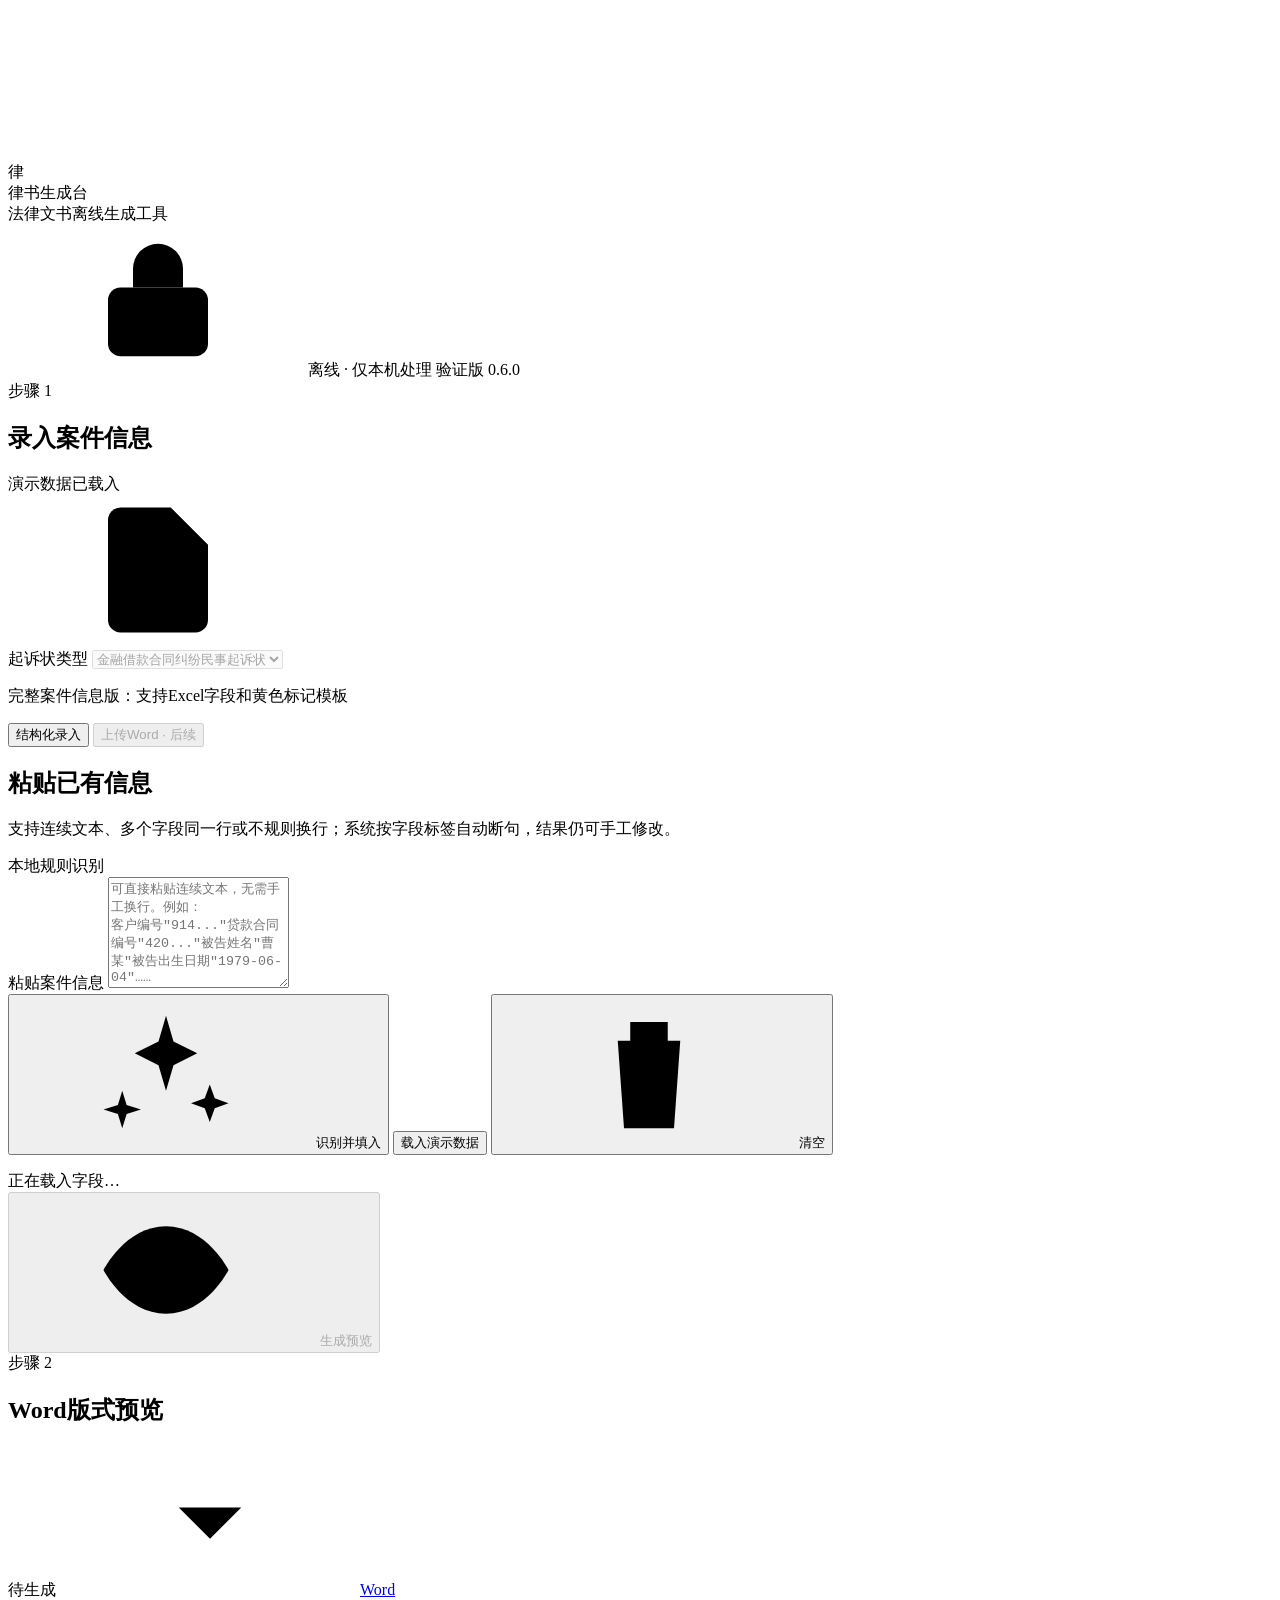
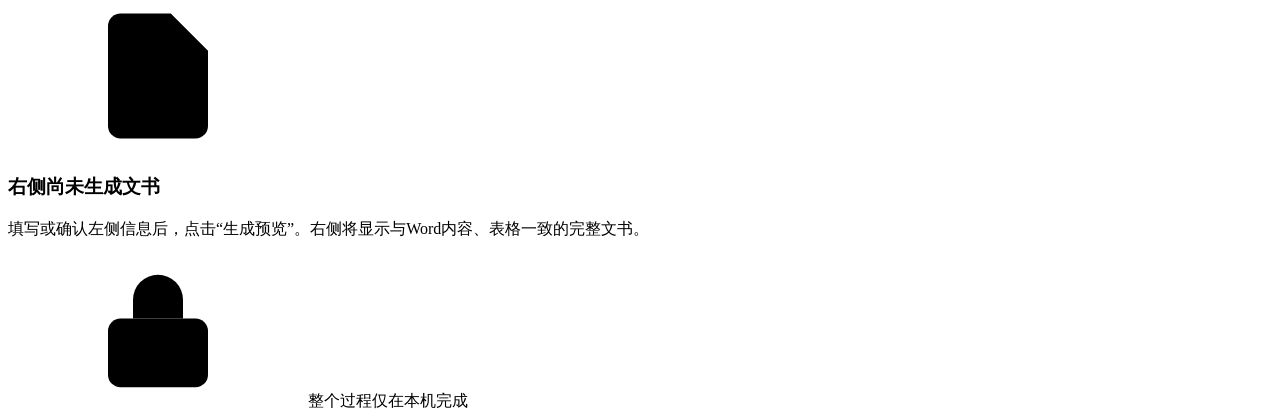
==== static/index.html @ b5808a81 "Initial release: reproducible Feishu legal AI workgroup" ====
<!doctype html>
<html lang="zh-CN">
<head>
  <meta charset="utf-8">
  <meta name="viewport" content="width=device-width, initial-scale=1">
  <meta name="color-scheme" content="light">
  <title>律书生成台</title>
  <link rel="stylesheet" href="/app.css">
</head>
<body>
  <svg class="svg-sprite" aria-hidden="true">
    <symbol id="icon-file" viewBox="0 0 24 24"><path d="M14 2H6a2 2 0 0 0-2 2v16a2 2 0 0 0 2 2h12a2 2 0 0 0 2-2V8z"/><path d="M14 2v6h6M8 13h8M8 17h6"/></symbol>
    <symbol id="icon-eye" viewBox="0 0 24 24"><path d="M2 12s3.5-7 10-7 10 7 10 7-3.5 7-10 7S2 12 2 12z"/><circle cx="12" cy="12" r="3"/></symbol>
    <symbol id="icon-download" viewBox="0 0 24 24"><path d="M12 3v12M7 10l5 5 5-5M5 21h14"/></symbol>
    <symbol id="icon-spark" viewBox="0 0 24 24"><path d="m12 3 1.2 4.1L17 9l-3.8 1.9L12 15l-1.2-4.1L7 9l3.8-1.9L12 3zM5 15l.7 2.3L8 18l-2.3.7L5 21l-.7-2.3L2 18l2.3-.7L5 15zM19 14l.8 2.2L22 17l-2.2.8L19 20l-.8-2.2L16 17l2.2-.8L19 14z"/></symbol>
    <symbol id="icon-check" viewBox="0 0 24 24"><circle cx="12" cy="12" r="9"/><path d="m8 12 2.7 2.7L16.5 9"/></symbol>
    <symbol id="icon-alert" viewBox="0 0 24 24"><path d="M10.3 3.8 2.4 18a2 2 0 0 0 1.8 3h15.6a2 2 0 0 0 1.8-3L13.7 3.8a2 2 0 0 0-3.4 0z"/><path d="M12 9v4M12 17h.01"/></symbol>
    <symbol id="icon-lock" viewBox="0 0 24 24"><rect x="4" y="10" width="16" height="11" rx="2"/><path d="M8 10V7a4 4 0 0 1 8 0v3"/></symbol>
    <symbol id="icon-refresh" viewBox="0 0 24 24"><path d="M20 7v5h-5M4 17v-5h5"/><path d="M18.2 9A7 7 0 0 0 6.3 6.3L4 9M5.8 15A7 7 0 0 0 17.7 17.7L20 15"/></symbol>
    <symbol id="icon-trash" viewBox="0 0 24 24"><path d="M4 7h16M9 7V4h6v3M7 7l1 14h8l1-14M10 11v6M14 11v6"/></symbol>
  </svg>

  <header class="app-header">
    <div class="brand">
      <div class="brand-mark" aria-hidden="true">律</div>
      <div>
        <div class="brand-name">律书生成台</div>
        <div class="brand-subtitle" id="brandSubtitle">法律文书离线生成工具</div>
      </div>
    </div>
    <div class="header-meta">
      <span class="privacy-badge" id="privacyBadge"><svg><use href="#icon-lock"/></svg>离线 · 仅本机处理</span>
      <span class="version-badge" id="versionBadge">验证版 0.6.0</span>
    </div>
  </header>

  <main class="workspace">
    <section class="input-pane" aria-labelledby="input-title">
      <div class="pane-topbar">
        <div>
          <span class="eyebrow">步骤 1</span>
          <h1 id="input-title">录入案件信息</h1>
        </div>
        <span class="save-state" id="saveState">演示数据已载入</span>
      </div>

      <div class="input-scroll">
        <section class="template-card" aria-labelledby="template-title">
          <div class="template-icon"><svg><use href="#icon-file"/></svg></div>
          <div class="template-copy">
            <label id="template-title" for="templateSelect">起诉状类型</label>
            <select id="templateSelect" disabled>
              <option>金融借款合同纠纷民事起诉状</option>
            </select>
            <p>完整案件信息版：支持Excel字段和黄色标记模板</p>
          </div>
        </section>

        <div class="mode-tabs" role="tablist" aria-label="信息录入方式">
          <button class="mode-tab is-active" role="tab" aria-selected="true">结构化录入</button>
          <button class="mode-tab" role="tab" aria-selected="false" disabled>上传Word · 后续</button>
        </div>

        <section class="paste-card" aria-labelledby="paste-title">
          <div class="section-heading compact">
            <div>
              <h2 id="paste-title">粘贴已有信息</h2>
              <p>支持连续文本、多个字段同一行或不规则换行；系统按字段标签自动断句，结果仍可手工修改。</p>
            </div>
            <span class="local-chip">本地规则识别</span>
          </div>
          <label class="sr-only" for="pasteInput">粘贴案件信息</label>
          <textarea id="pasteInput" rows="7" placeholder="可直接粘贴连续文本，无需手工换行。例如：&#10;客户编号&quot;914...&quot;贷款合同编号&quot;420...&quot;被告姓名&quot;曹某&quot;被告出生日期&quot;1979-06-04&quot;……"></textarea>
          <div class="paste-actions">
            <button class="button secondary" id="recognizeButton" type="button">
              <svg><use href="#icon-spark"/></svg>识别并填入
            </button>
            <button class="text-button" id="loadExampleButton" type="button">载入演示数据</button>
            <button class="text-button danger-text" id="clearButton" type="button">
              <svg><use href="#icon-trash"/></svg>清空
            </button>
          </div>
          <p class="recognize-result" id="recognizeResult" role="status" aria-live="polite"></p>
        </section>

        <div id="formGroups" class="form-groups" aria-live="polite">
          <div class="skeleton-block"></div>
          <div class="skeleton-block"></div>
        </div>
      </div>

      <div class="generate-bar">
        <div class="generate-copy">
          <span class="status-dot"></span>
          <span id="validationSummary">正在载入字段…</span>
        </div>
        <button id="generateButton" class="button primary" type="button" disabled>
          <svg><use href="#icon-eye"/></svg>
          <span>生成预览</span>
        </button>
      </div>
    </section>

    <section class="preview-pane" aria-labelledby="preview-title">
      <div class="preview-toolbar">
        <div>
          <span class="eyebrow">步骤 2</span>
          <h2 id="preview-title">Word版式预览</h2>
        </div>
        <div class="preview-actions">
          <span class="preview-status" id="previewStatus">待生成</span>
          <a class="button ghost is-disabled" id="downloadDocx" href="#" aria-disabled="true">
            <svg><use href="#icon-download"/></svg>Word
          </a>
        </div>
      </div>

      <div class="preview-stage" id="previewStage">
        <div class="empty-preview" id="emptyPreview">
          <div class="empty-illustration">
            <svg><use href="#icon-file"/></svg>
            <span class="highlight-line one"></span>
            <span class="highlight-line two"></span>
          </div>
          <h3>右侧尚未生成文书</h3>
          <p>填写或确认左侧信息后，点击“生成预览”。右侧将显示与Word内容、表格一致的完整文书。</p>
          <div class="empty-note" id="processingNote"><svg><use href="#icon-lock"/></svg>整个过程仅在本机完成</div>
        </div>
        <div class="loading-preview" id="loadingPreview" hidden>
          <div class="spinner" aria-hidden="true"></div>
          <h3>正在生成Word</h3>
          <p id="loadingCopy">仅在本机填充模板，不再等待PDF转换。</p>
        </div>
        <div id="htmlPreview" class="html-preview" aria-label="起诉状Word版式预览" hidden></div>
      </div>

      <aside class="message-panel" id="messagePanel" hidden aria-live="polite"></aside>
    </section>
  </main>

  <div class="toast" id="toast" role="status" aria-live="polite" hidden></div>
  <script src="/text-parser.js" defer></script>
  <script src="/app.js" defer></script>
</body>
</html>
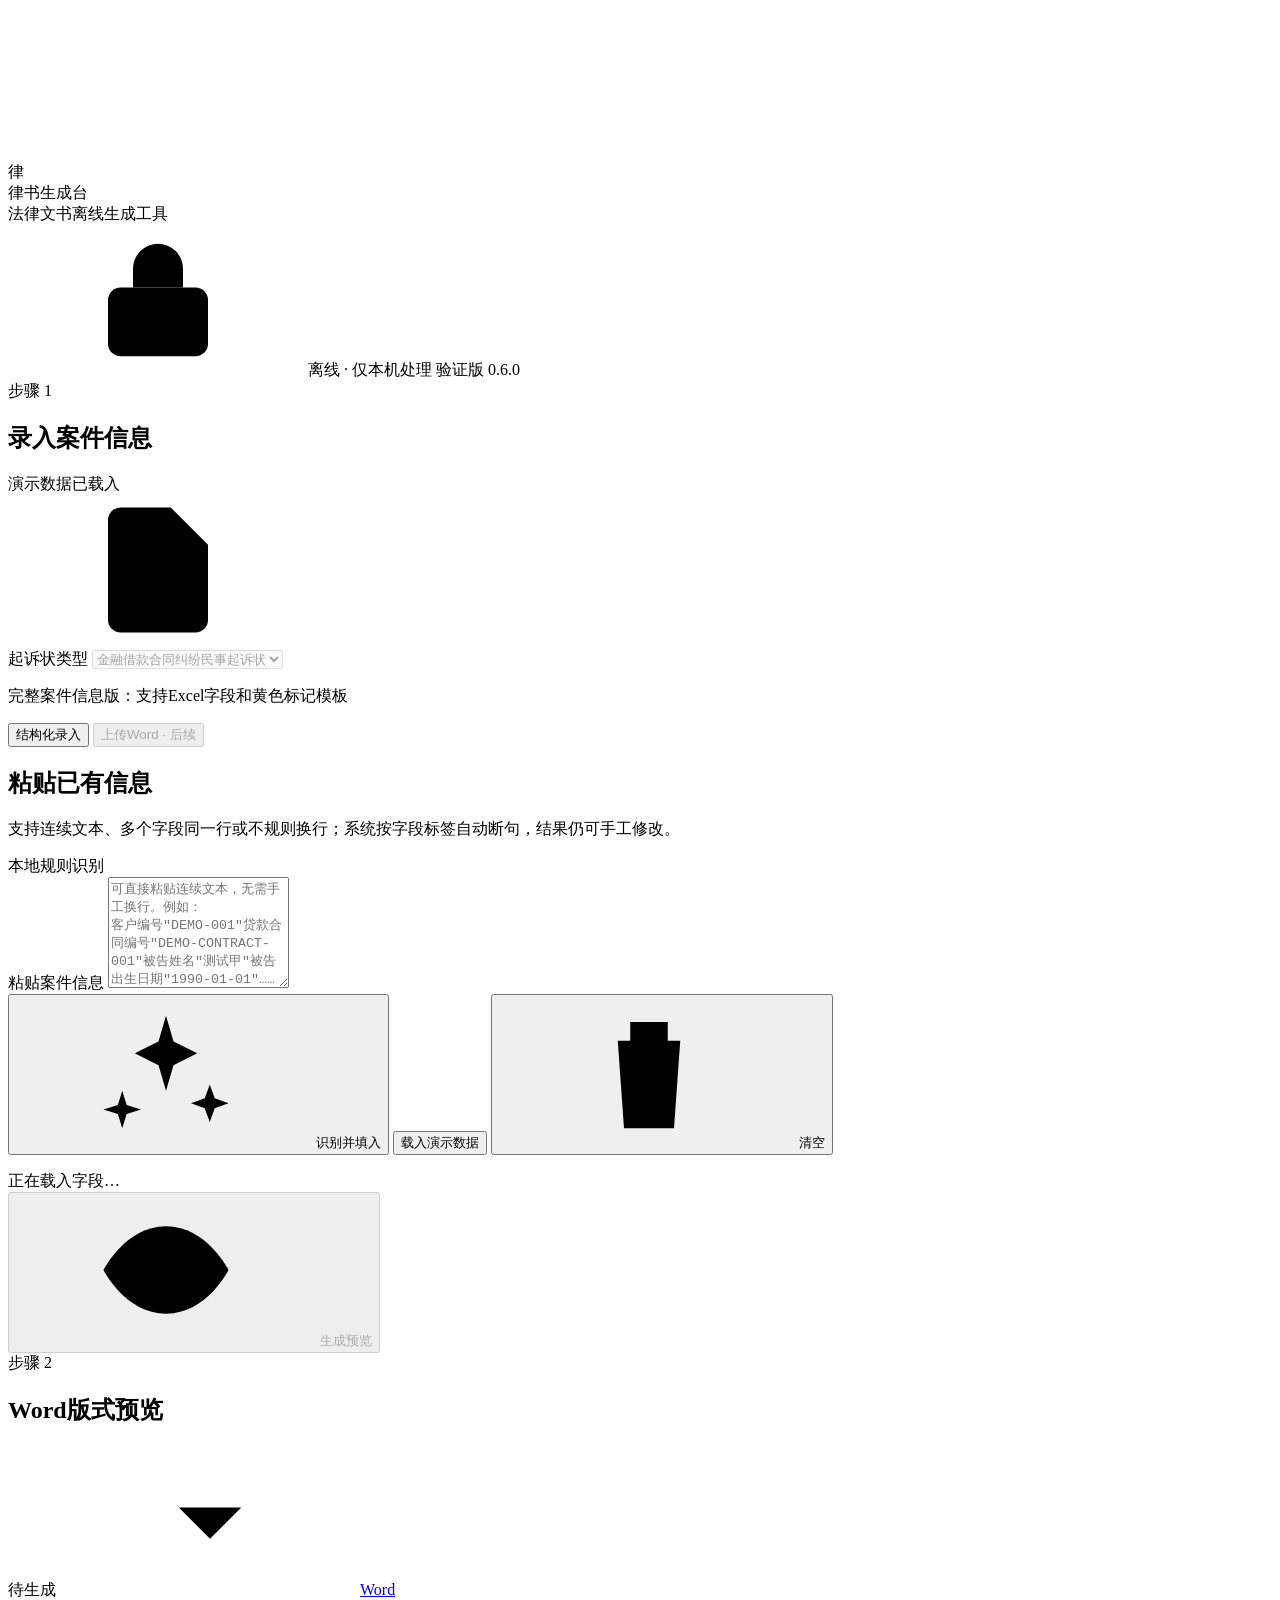
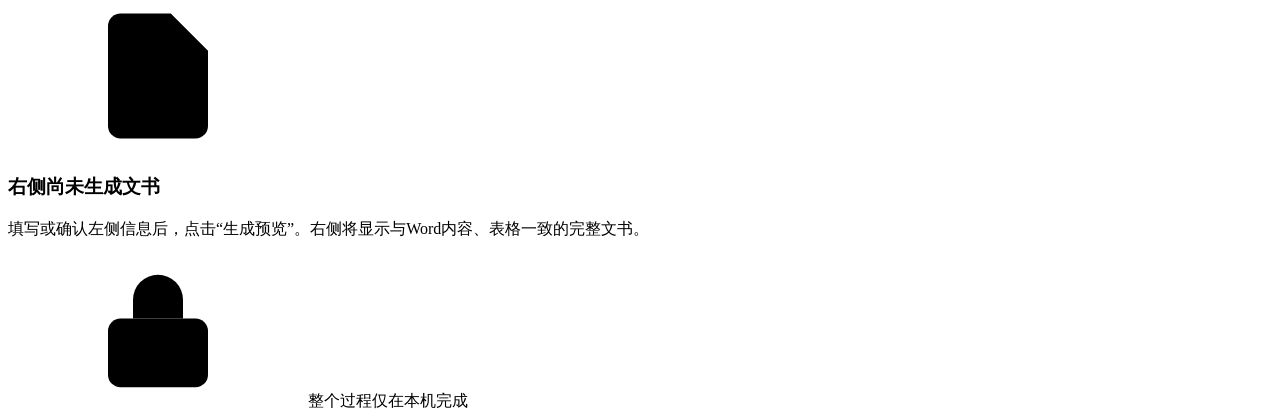
==== commit 7a137980: "Privacy: replace repository examples with synthetic data" ====
--- a/static/index.html
+++ b/static/index.html
@@ -70,7 +70,7 @@
             <span class="local-chip">本地规则识别</span>
           </div>
           <label class="sr-only" for="pasteInput">粘贴案件信息</label>
-          <textarea id="pasteInput" rows="7" placeholder="可直接粘贴连续文本，无需手工换行。例如：&#10;客户编号&quot;914...&quot;贷款合同编号&quot;420...&quot;被告姓名&quot;曹某&quot;被告出生日期&quot;1979-06-04&quot;……"></textarea>
+          <textarea id="pasteInput" rows="7" placeholder="可直接粘贴连续文本，无需手工换行。例如：&#10;客户编号&quot;DEMO-001&quot;贷款合同编号&quot;DEMO-CONTRACT-001&quot;被告姓名&quot;测试甲&quot;被告出生日期&quot;1990-01-01&quot;……"></textarea>
           <div class="paste-actions">
             <button class="button secondary" id="recognizeButton" type="button">
               <svg><use href="#icon-spark"/></svg>识别并填入
